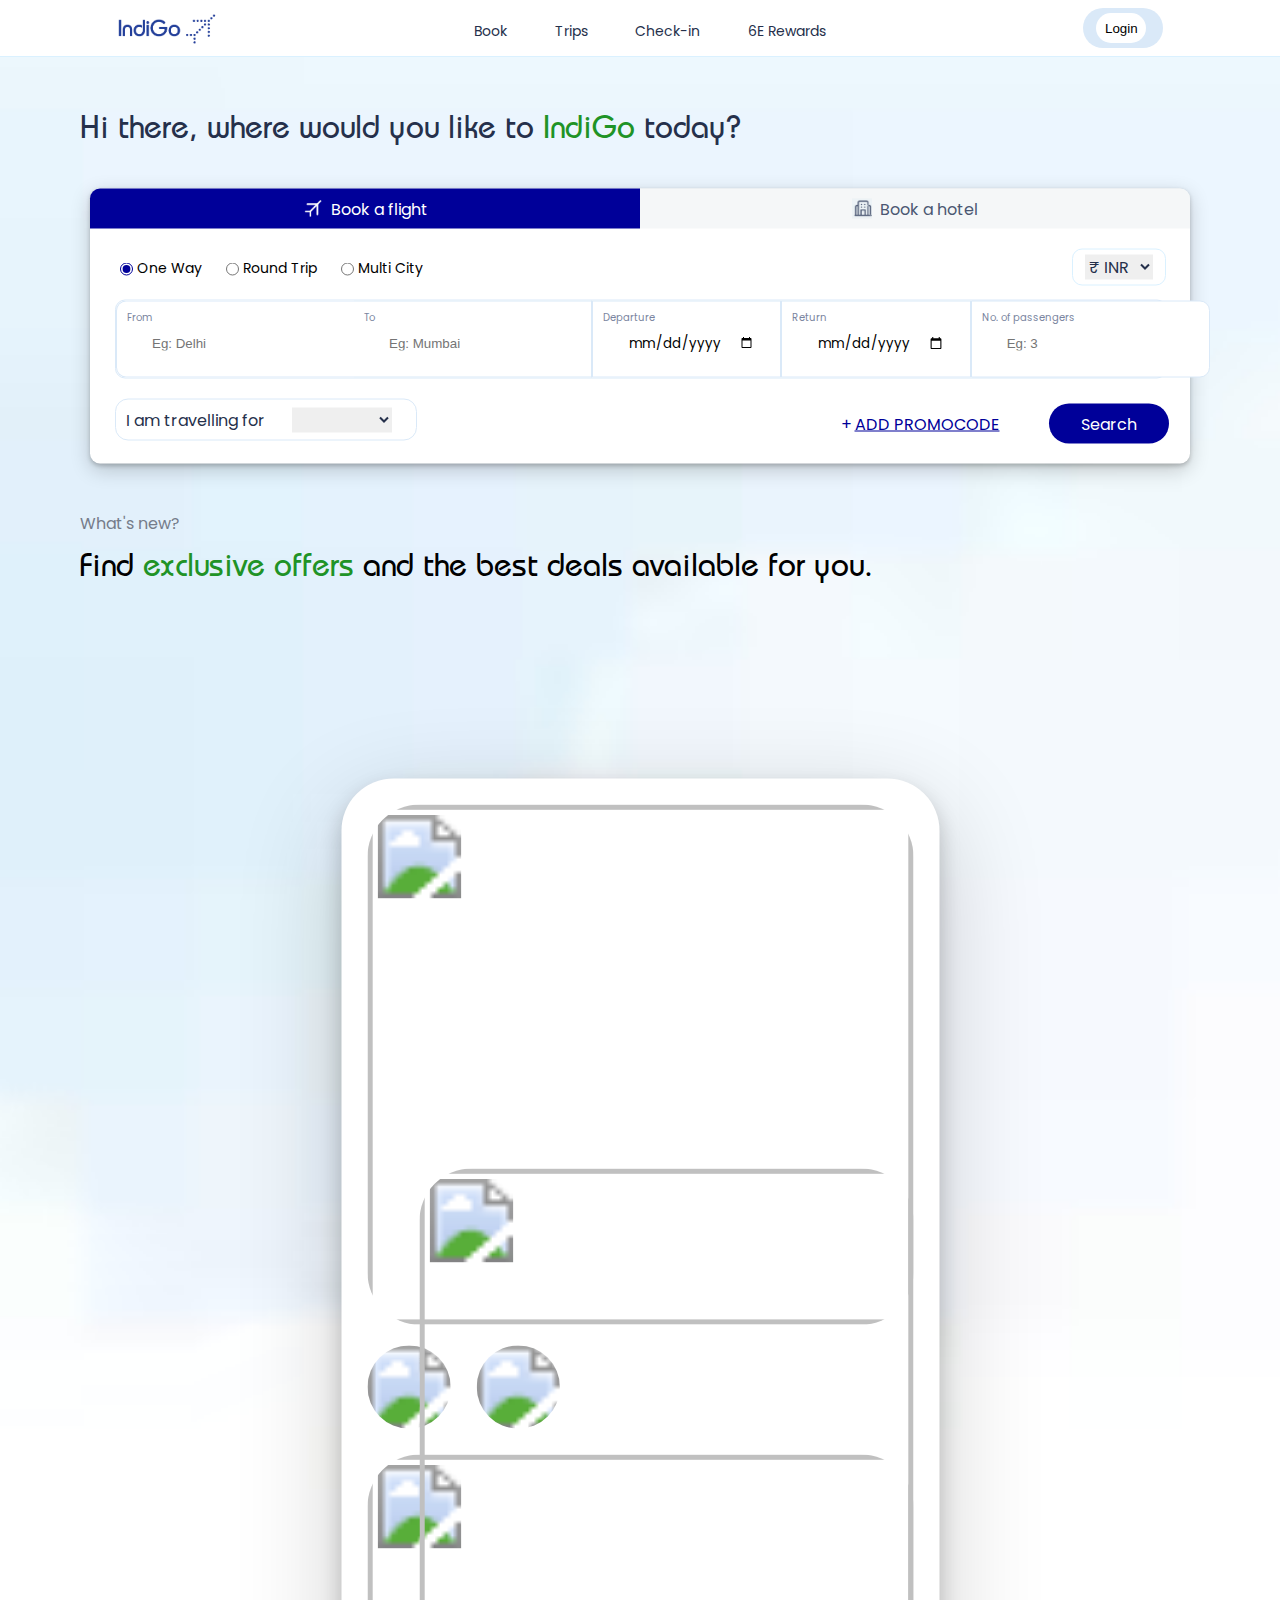
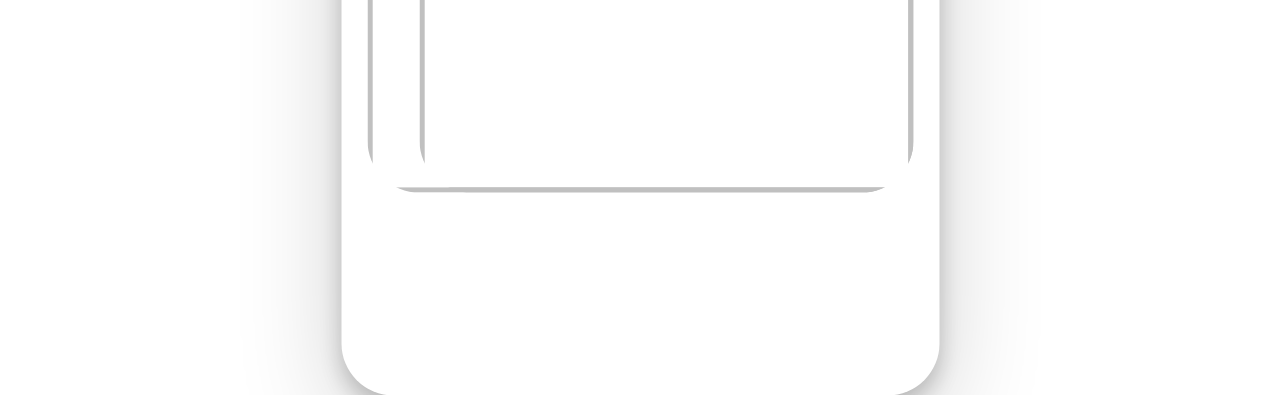
==== IndiGO Clone/index.html @ 6fbad31e "Add files via upload" ====
<!DOCTYPE html>
<html lang="en">

<head>
    <meta charset="UTF-8">
    <meta name="viewport" content="width=device-width, initial-scale=1.0">
    <title>IndiGo</title>
    <link rel="stylesheet" href="style.css">
    <link rel="stylesheet" href="https://cdnjs.cloudflare.com/ajax/libs/font-awesome/6.6.0/css/all.min.css"
        integrity="sha512-Kc323vGBEqzTmouAECnVceyQqyqdsSiqLQISBL29aUW4U/M7pSPA/gEUZQqv1cwx4OnYxTxve5UMg5GT6L4JJg=="
        crossorigin="anonymous" referrerpolicy="no-referrer" />
    <link href='https://fonts.googleapis.com/css?family=Poppins' rel='stylesheet'>
</head>

<body>
    <header>
        <div class="navbar">
            <a href="#" id="logo"><img src="./images/logo.png" alt="Logo" id="compLogo"></a>
            <div class="header-links">
                <a href="">Book <i class="fa-solid fa-angle-down"></i></a>
                <a href="">Trips <i class="fa-solid fa-angle-down"></i></a>
                <a href="">Check-in</a>
                <a href="">6E Rewards</a>
            </div>
            <div class="btn-wrapper">
                <button class="login-button">Login</button>
                <span class="dropdown-icon"><i class="fa-solid fa-angle-down"></i></span>
            </div>
        </div>
    </header>
    <h1 id="tagline">Hi there, where would you like to <span style="color: #209326;">IndiGo</span> today?</h1>
    <section id="travel-form">
        <div class="form-wrapper">
            <div class="flight-hotel-form">
                <div class="book-top-buttons">
                    <button id="bookFlight"><img src="./images/flight.png" alt="flight logo" id="Flight">Book a
                        flight</button>
                    <button id="bookHotel"><img src="./images/hotel.png" alt="hotel logo" id="Hotel">Book a
                        hotel</button>
                </div>
                <form id="bookingForm">
                    <div class="top-form">
                        <span class="trip-radio-grp">
                            <input type="radio" name="Trip" id="oneWay" checked />
                            <label for="Trip">One Way</label>
                            <input type="radio" name="Trip" id="roundTrip" />
                            <label for="Trip">Round Trip</label>
                            <input type="radio" name="Trip" id="multiCity" />
                            <label for="Trip">Multi City</label>
                        </span>
                        <div class="currency-picker">
                            <!--<span class="symbol">₹</span>
                        INR<i class="fa-solid fa-angle-down down-arrow"></i>-->
                            <select name="currencyOptions" id="currencyOpt">
                                <option value="Inr">₹ INR</option>
                                <option value="Usd">$ USD</option>
                                <option value="Euro">€ EUR</option>
                                <option value="Pounds">£ GBP</option>
                                <option value="Yen">¥ YEN</option>
                            </select>
                        </div>
                    </div>
                    <div class="grid-container">
                        <div class="grid-item item1">
                            <span class="label-top">From</span>
                            <input type="text" name="from" placeholder="Eg: Delhi" class="formFields">
                        </div>
                        <div class="grid-item item2">
                            <span class="label-top">To</span>
                            <input type="text" name="to" placeholder="Eg: Mumbai" class="formFields">
                        </div>
                        <div class="grid-item">
                            <span class="label-top">Departure</span>
                            <input type="date" name="deptarture" class="formFields">
                        </div>
                        <div class="grid-item">
                            <span class="label-top">Return</span>
                            <input type="date" name="return" class="formFields">
                        </div>
                        <div class="grid-item item5">
                            <span class="label-top">No. of passengers</span>
                            <!--<i class="fa-solid fa-angle-down dArrow fa-xs"></i>-->
                            <input type="number" name="passengerNo" class="formFields" placeholder="Eg: 3" min="1">
                        </div>
                    </div>
                    <div class="im-travelling-for">
                        I am travelling for
                        <div class="travel-blank-wrapper">
                            <div class="travel-blank">
                                <!--<span class="dotted">................................</span>-->
                                <select name="travelOptions" id="travelOpt">
                                    <option value="" disabled selected></option>
                                    <option value="Leisure">Leisure</option>
                                    <option value="Work">Work</option>
                                    <option value="Medical">Medical</option>
                                </select>
                                <!-- <i class="fa-solid fa-angle-down travelchoose"></i>-->
                            </div>
                        </div>
                    </div>
                    <div class="promoSearch">
                        <div class="promo-search-wrapper">
                            <button id="promoCode">+ <u>ADD PROMOCODE</u></button>
                            <button id="searchFlight" type="submit">Search</button>
                        </div>
                    </div>
                    <div id="errorPopup" class="error-popup">
                        <p id="errorMessage"></p>
                    </div>
                </form>
            </div>
        </div>
    </section>
    <section id="new-offer">
        <h2 id="whatNew">What's new?</h2>
        <p id="offers">Find <span style="color: #209326;">exclusive offers</span> and the best deals available for you.
        </p>
    </section>
    <section id="gallery">
        <div class="imgGallery">
            <div class="top-img">
                <img src="/images/dubai.jpg" id="topImg">
            </div>
            <div class="secondLayer">
                <div class="adRewardImages">
                    <img src="/images/tree1.png" class="adrev" width="105px" height="103px">
                    <img src="/images/mountain.jpg" class="adrev" width="105px" height="103px">
                </div>
                <div class="botomContainer">
                    <img src="/images/people.jpg" class="bottomImg">
                </div>
            </div>
            <div class="sideImg">
                <img src="/images/travel.jpg" id="sideimage">
            </div>
        </div>
    </section>
    <script src="script.js"></script>
</body>

</html>
---- IndiGO Clone/style.css ----
* {
    margin: 0;
    padding: 0;
}

@font-face {
    font-family: ITCBauhaus;
    src: url("./fonts/BauhausStd-Medium.ttf");
}

html {
    overflow-x: hidden;
}

body,html {
    display: flex;
    flex-direction: column;
    background-image: url("./images/bgImg.png");
    background-size: cover;
    background-repeat: no-repeat;
    background-position: center;
}

#compLogo {
    width: 100px;
    height: 30px;
    margin-top: 8px;
}

a {
    text-decoration: none;
    color: #25304b;
}

.navbar {
    display: flex;
    font-size: 14px;
    padding-top: 6px;
    width: 100%;
    height: 50px;
    flex-direction: row;
    justify-content: space-around;
    font-family: 'Poppins';
    background-color: #EBF4FA;
    border-bottom: 1px solid #daf1ff;
}

.navbar:hover {
    background-color: white;
}

.header-links {
    width: 400px;
    height: 50px;
    display: flex;
    justify-content: space-around;
    align-items: center;
}

.header-links:hover {
    cursor: pointer;
}

.login-button {
    width: 50px;
    height: 30px;
    border-radius: 20px;
    background-color: white;
    border: none;
}

.login-button:hover {
    cursor: pointer;
}

.dropdown-icon {
    margin-left: 4px;
}

.btn-wrapper {
    display: flex;
    width: 80px;
    height: 40px;
    border-radius: 20px;
    margin-top: 2px;
    background-color: #dae9f8;
    justify-content: center;
    align-items: center;
}

#tagline {
    font-family: ITCBauhaus;
    font-weight: normal;
    color: #25304b;
    display: block;
    margin-top: 3.5rem;
    margin-left: 2.5em;
}

#travel-form {
    display: flex;
    justify-content: center;
    align-items: center;
}

.form-wrapper {
    position: relative; 
    width: 100%;
    height: 350px; 
  }
  
.flight-hotel-form {
    position: absolute;
    top: 50%;
    left: 50%;
    transform: translate(-50%,-50%); 
    width: 1100px;
    height: 275px;
    border: none;
    border-radius: 10px;
    box-shadow: 0 2px 4px 0 rgba(0, 0, 0, 0.2), 0 6px 20px 0 rgba(0, 0, 0, 0.19);
    background-color: white;
}

.book-top-buttons {
    display: flex;
    height: 50px;
}

#bookFlight {
    width: 50%;
    height: 40px;
    border: none;
    background-color: #000099;
    color: white;
    font-size: 16px;
    font-family: "Poppins";
    border-top-left-radius: 10px;
    display: flex;
    align-items: center;
    justify-content: center;
}

#bookFlight:hover {
    cursor: pointer;
}

#bookHotel {
    width: 50%;
    height: 40px;
    border: none;
    background-color: #eff2f4a3;
    color: #4b5772;
    font-size: 16px;
    font-family: "Poppins";
    border-top-right-radius: 10px;
    display: flex;
    align-items: center;
    justify-content: center;
} 

#bookHotel:hover {
    cursor: pointer;
}

#Flight{
    width: 20px;
    height: 20px;
    margin-right: 8px;
}

#Hotel {
    width: 20px;
    height: 20px;
    margin-right: 8px;
}

.trip-radio-grp {
    position: relative;
    left: 30px;
}

input[type="radio"] {
    accent-color: #009;
    vertical-align: middle;
}

input[type="radio"]:hover {
    cursor: pointer;
}

label[for="Trip"] {
    margin-right: 20px;
    font-family: "Poppins";
    font-size: 14px;
}

#whatNew {
    margin-left: 5em;
    display: block;
    margin-top: 10px;
    font-size: 16px;
    font-family: "Poppins";
    color: #757c8a;
    font-weight: normal;
}

#offers {
    margin-left: 2.5em;
    display: block;
    margin-top: 15px;
    font-size: 32px;
    font-family: ITCBauhaus;
}

.promoSearch {
    justify-content: center;
    align-items: center;
    margin-top: 153px;
    margin-left: 630px;
    position: relative;
    top: -150px;
    left: 115px;
}

#searchFlight {
    width: 120px;
    height: 40px;
    border-radius: 30px;
    border: none;
    background-color: #000099;
    color: white;
    font-family: "Poppins";
    font-size: 16px;
    margin-left: 40px;
}

#searchFlight:hover {
    cursor: pointer;
}
#promoCode {
    width: 170px;
    height: 25px;
    font-size: 16px;
    border: none;
    background-color: white;
    color: #000099;
    font-family: "Poppins";
}

#promoCode:hover {
    cursor: pointer;
}

.currency-picker {
    display: inline;
    padding: 6px 12px 6px 12px;
    color: #000099;
    font-size: 16px;
    font-family: "Poppins";
    border: 1px solid #daf1ff;
    border-radius: 10px;
    position: relative;
    left: 655px;
}

.top-form {
    margin-top: 16px;
}

.currency-picker:hover {
    border: 2px solid #daf1ff;
    cursor: pointer;
}

.symbol {
    margin-right: 2px;
}

.down-arrow {
    margin-left: 2px;
}

.im-travelling-for {
    display: flex;
    align-items: center;
    justify-content: space-between;
    font-family: Poppins;
    font-size: 16px;
    color: #25304b;
    width: 290px;
    height: 40px;
    border: 1px solid #dae9f8;
    border-radius: 13px;
    padding-left: 10px;
    position: relative;
    top: 40px;
    left: 25px;
}

.travel-blank-wrapper {
    display: flex;
    width: 140px;
    height: 40px;
    justify-content: center;
    border: none;
}

.travel-blank {
    display: flex;
    flex-direction: row;
    align-items: center;
    justify-content: center;
    padding-right: 8px;
}

.travel-blank-wrapper:hover {
    border: 2px solid #daf1ff;
    border-radius: 13px;
    cursor: pointer;
}

.travelchoose {
    padding-right: 10px;
}

.dotted {
    position: relative;
    left: 15px;
    padding-top: 10px;
    color: #bcc2cf;
}

.grid-container {
    display: grid;
    grid-template-columns: repeat(5, 1fr);
    max-width: 1050px;
    border: 1px solid #dae9f8;
    border-radius: 10px;
    position: relative;
    left: 25px;
    top: 20px;
}

.grid-item {
    background-color: white;
    padding: 25px;
    transition: transform 0.1s ease, box-shadow 0.1s ease, border-color 0.1s ease;
    border: 1px solid #dae9f8; 
    height: 25px;
}

.grid-item:hover {
    transform: scale(1.1);
    border: 1px solid #daf1ff; 
    border-radius: 10px;
    cursor: pointer;
}

.item1 {
    border-right: none;
    border-top-left-radius: 10px;
    border-bottom-left-radius: 10px;
}

.item2 {
    border-left: none;
}

.item5 {
    border-top-right-radius: 10px;
    border-bottom-right-radius: 10px;
}

.label-top {
    font-size: 10px;
    position: relative;
    top: -20px;
    left: -15px;
    font-family: Poppins;
    color: #7a85a0;
    font-weight: 400;
}

/*.dArrow {
    color: #bcc2cf;
    position: relative;
    bottom: 18px;
    left: 50px;
} */

#new-offer {
    top: 300px;
    right: 20px;
}

.formFields {
    position: relative;
    bottom: 15px;
    border: none;
    height: 25px;
    padding-left: 10px;
}

.formFields:focus {
    outline: none;
    border: none;
}

#travelOpt {
    border: none;
    width: 100px;
    font-size: 16px;
    font-family: Poppins;
    color: #25304b;
}

#travelOpt:hover {
    cursor: pointer;
}

#travelOpt:focus {
    border: none;
    outline: none;
}

input[type="date"] {
    font-family: Poppins;
    font-weight: normal;
}

#currencyOpt {
    border: none;
    font-size: 16px;
    font-family: Poppins;
    color: #25304b;
}

#curencyOpt:hover {
    cursor: pointer;
}

#currencyOpt:focus {
    border: none;
    outline: none;
}

/* Error Popup CSS */
.error-popup {
    display: none;
    position: absolute;
    top: 50%;
    left: 50%;
    transform: translate(-50%, -50%);
    background-color: rgba(255, 0, 0, 0.8);
    color: white;
    padding: 20px;
    border-radius: 10px;
    font-family: Poppins, sans-serif;
    font-size: 16px;
    text-align: center;
    z-index: 1000;
}

.error-popup p {
    margin: 0;
}

#gallery {
    height: 100vh;
    margin: 0;
    display: flex;
    justify-content: center;
    align-items: center;
}

.imgGallery {
    border-radius: 10px;
    box-shadow: 0 2px 4px 0 rgba(0, 0, 0, 0.2), 0 6px 20px 0 rgba(0, 0, 0, 0.19);
    background-color: white;
    padding: 5px;
    height: 14em;
    scale: 5.2;
    margin-top: 43.5rem;
}

.top-img {
    width: 100%;
}

#topImg {
    width: 100%;
    border-radius: 10px;
    height: 100px;
    object-fit: cover;
}

.adRewardImages {
    width: 49%;
    display: flex;
    gap: 5px;
}

.adrev {
    width: auto;
    height: auto;
    max-width: 100%;
    max-height: 100%;
    border-radius: 10px;
    object-fit: cover;
    image-rendering: crisp-edges;
}

.secondLayer {
    width: 50%;
}

.bottomImg {
    margin-top: 0.3rem;
    width: 105px;
    height: 65px;
    border-radius: 10px;
}

.bottomContainer {
    width: 100%;
}

#sideimage {
    float: right;
    border-radius: 10px;
    height: 120px;
    width: 95px;
    position: relative;
    bottom: 124px;
    object-fit: cover;
}
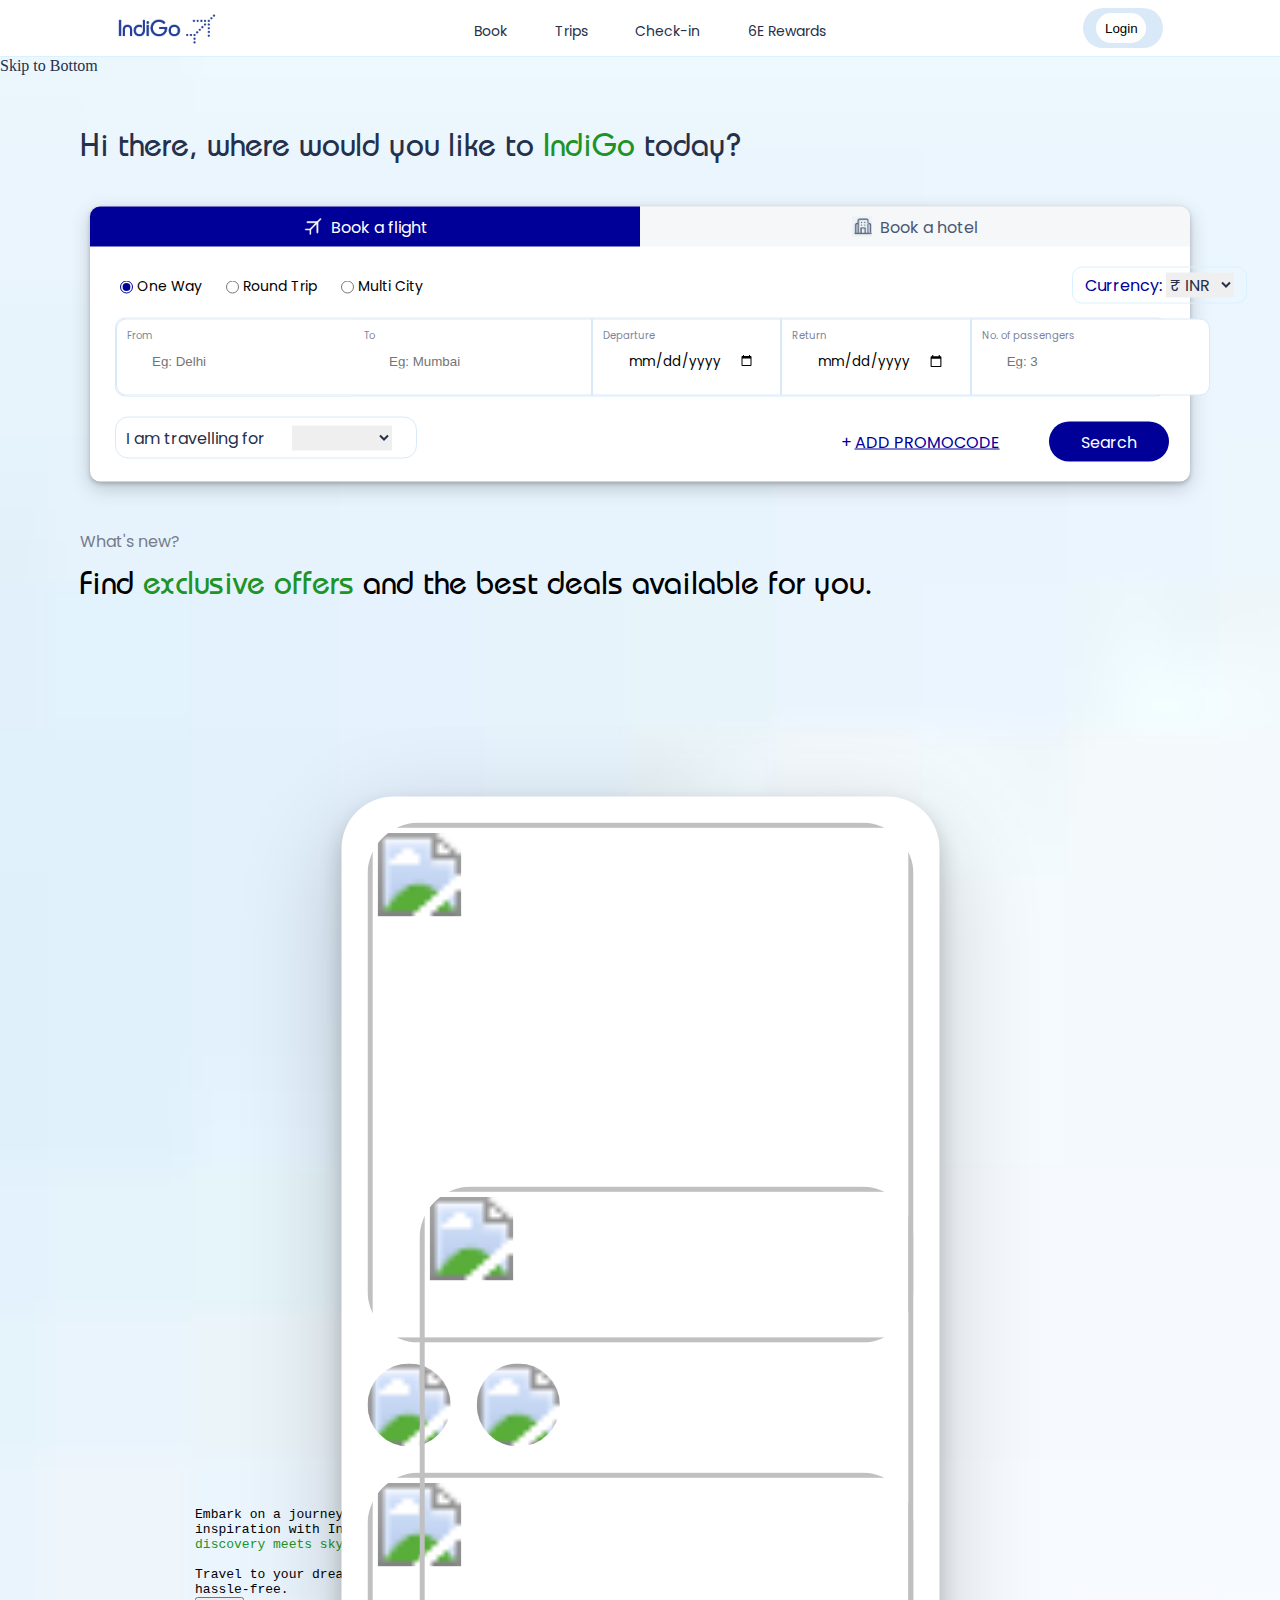
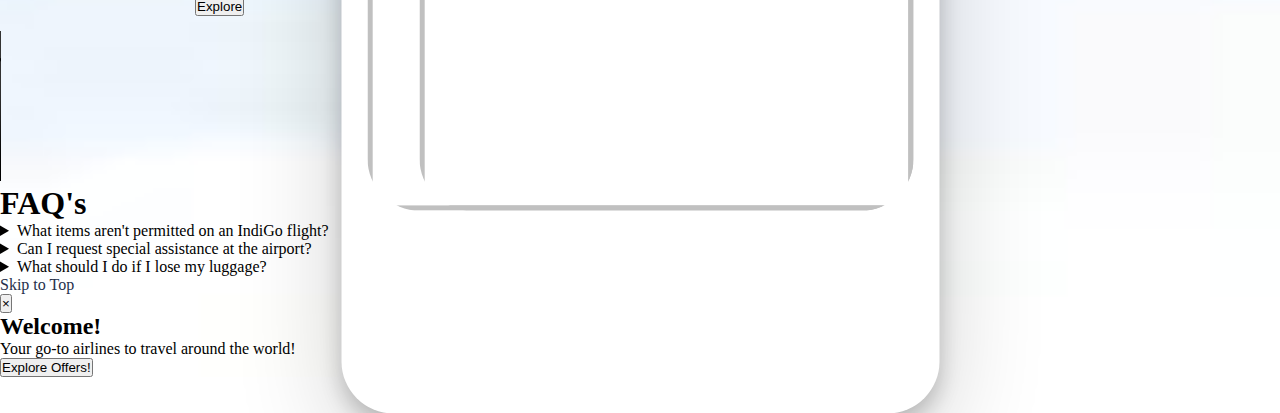
==== commit 00959e76: "Update index.html" ====
--- a/IndiGO Clone/index.html
+++ b/IndiGO Clone/index.html
@@ -13,129 +13,179 @@
 </head>
 
 <body>
-    <header>
-        <div class="navbar">
-            <a href="#" id="logo"><img src="./images/logo.png" alt="Logo" id="compLogo"></a>
-            <div class="header-links">
-                <a href="">Book <i class="fa-solid fa-angle-down"></i></a>
-                <a href="">Trips <i class="fa-solid fa-angle-down"></i></a>
-                <a href="">Check-in</a>
-                <a href="">6E Rewards</a>
+    <div id="mainContent">
+        <header id="myHeader">
+            <div class="navbar">
+                <a href="#" id="logo"><img src="./images/logo.png" alt="IndiGo Airlines Logo" id="compLogo"></a>
+                <div class="header-links">
+                    <a href="">Book <i class="fa-solid fa-angle-down"></i></a>
+                    <a href="">Trips <i class="fa-solid fa-angle-down"></i></a>
+                    <a href="">Check-in</a>
+                    <a href="">6E Rewards</a>
+                </div>
+                <div class="btn-wrapper">
+                    <button class="login-button">Login</button>
+                    <span class="dropdown-icon"><i class="fa-solid fa-angle-down"></i></span>
+                </div>
             </div>
-            <div class="btn-wrapper">
-                <button class="login-button">Login</button>
-                <span class="dropdown-icon"><i class="fa-solid fa-angle-down"></i></span>
-            </div>
+        </header>
+        <div id="NavLink">
+            <a href="#myFooter" id="skipLink">Skip to Bottom <i class="fa-solid fa-angles-down"></i></a>
         </div>
-    </header>
-    <h1 id="tagline">Hi there, where would you like to <span style="color: #209326;">IndiGo</span> today?</h1>
-    <section id="travel-form">
-        <div class="form-wrapper">
-            <div class="flight-hotel-form">
-                <div class="book-top-buttons">
-                    <button id="bookFlight"><img src="./images/flight.png" alt="flight logo" id="Flight">Book a
-                        flight</button>
-                    <button id="bookHotel"><img src="./images/hotel.png" alt="hotel logo" id="Hotel">Book a
-                        hotel</button>
-                </div>
-                <form id="bookingForm">
-                    <div class="top-form">
-                        <span class="trip-radio-grp">
-                            <input type="radio" name="Trip" id="oneWay" checked />
-                            <label for="Trip">One Way</label>
-                            <input type="radio" name="Trip" id="roundTrip" />
-                            <label for="Trip">Round Trip</label>
-                            <input type="radio" name="Trip" id="multiCity" />
-                            <label for="Trip">Multi City</label>
-                        </span>
-                        <div class="currency-picker">
-                            <!--<span class="symbol">₹</span>
+        <h1 id="tagline">Hi there, where would you like to <span style="color: #209326;">IndiGo</span> today?</h1>
+        <div id="errorListContainer" class="error-list-container">
+            <ul id="errorList"></ul>
+        </div>
+        <section id="travel-form">
+            <div class="form-wrapper">
+                <div class="flight-hotel-form">
+                    <div class="book-top-buttons">
+                        <button id="bookFlight"><img src="./images/flight.png" alt="flight logo" id="Flight">Book a
+                            flight</button>
+                        <button id="bookHotel"><img src="./images/hotel.png" alt="hotel logo" id="Hotel">Book a
+                            hotel</button>
+                    </div>
+                    <form id="bookingForm">
+                        <div class="top-form">
+                            <span class="trip-radio-grp">
+                                <input type="radio" name="Trip" id="oneWay" checked />
+                                <label for="Trip">One Way</label>
+                                <input type="radio" name="Trip" id="roundTrip" tabindex="0"/>
+                                <label for="Trip">Round Trip</label>
+                                <input type="radio" name="Trip" id="multiCity" tabindex="0" />
+                                <label for="Trip">Multi City</label>
+                            </span>
+                            <div class="currency-picker">
+                                <!--<span class="symbol">₹</span>
                         INR<i class="fa-solid fa-angle-down down-arrow"></i>-->
-                            <select name="currencyOptions" id="currencyOpt">
-                                <option value="Inr">₹ INR</option>
-                                <option value="Usd">$ USD</option>
-                                <option value="Euro">€ EUR</option>
-                                <option value="Pounds">£ GBP</option>
-                                <option value="Yen">¥ YEN</option>
-                            </select>
-                        </div>
-                    </div>
-                    <div class="grid-container">
-                        <div class="grid-item item1">
-                            <span class="label-top">From</span>
-                            <input type="text" name="from" placeholder="Eg: Delhi" class="formFields">
-                        </div>
-                        <div class="grid-item item2">
-                            <span class="label-top">To</span>
-                            <input type="text" name="to" placeholder="Eg: Mumbai" class="formFields">
-                        </div>
-                        <div class="grid-item">
-                            <span class="label-top">Departure</span>
-                            <input type="date" name="deptarture" class="formFields">
-                        </div>
-                        <div class="grid-item">
-                            <span class="label-top">Return</span>
-                            <input type="date" name="return" class="formFields">
-                        </div>
-                        <div class="grid-item item5">
-                            <span class="label-top">No. of passengers</span>
-                            <!--<i class="fa-solid fa-angle-down dArrow fa-xs"></i>-->
-                            <input type="number" name="passengerNo" class="formFields" placeholder="Eg: 3" min="1">
-                        </div>
-                    </div>
-                    <div class="im-travelling-for">
-                        I am travelling for
-                        <div class="travel-blank-wrapper">
-                            <div class="travel-blank">
-                                <!--<span class="dotted">................................</span>-->
-                                <select name="travelOptions" id="travelOpt">
-                                    <option value="" disabled selected></option>
-                                    <option value="Leisure">Leisure</option>
-                                    <option value="Work">Work</option>
-                                    <option value="Medical">Medical</option>
+                                <label for="currencyOpt">Currency:</label>
+                                <select name="currencyOptions" id="currencyOpt">
+                                    <option value="Inr">₹ INR</option>
+                                    <option value="Usd">$ USD</option>
+                                    <option value="Euro">€ EUR</option>
+                                    <option value="Pounds">£ GBP</option>
+                                    <option value="Yen">¥ YEN</option>
                                 </select>
-                                <!-- <i class="fa-solid fa-angle-down travelchoose"></i>-->
                             </div>
                         </div>
-                    </div>
-                    <div class="promoSearch">
-                        <div class="promo-search-wrapper">
-                            <button id="promoCode">+ <u>ADD PROMOCODE</u></button>
-                            <button id="searchFlight" type="submit">Search</button>
+                        <div class="grid-container">
+                            <div class="grid-item item1">
+                                <span class="label-top">From</span>
+                                <input type="text" name="from" placeholder="Eg: Delhi" class="formFields">
+                            </div>
+                            <div class="grid-item item2">
+                                <span class="label-top">To</span>
+                                <input type="text" name="to" placeholder="Eg: Mumbai" class="formFields">
+                            </div>
+                            <div class="grid-item">
+                                <span class="label-top">Departure</span>
+                                <input type="date" name="deptarture" class="formFields">
+                            </div>
+                            <div class="grid-item">
+                                <span class="label-top">Return</span>
+                                <input type="date" name="return" class="formFields">
+                            </div>
+                            <div class="grid-item item5">
+                                <span class="label-top">No. of passengers</span>
+                                <!--<i class="fa-solid fa-angle-down dArrow fa-xs"></i>-->
+                                <input type="number" name="passengerNo" class="formFields" placeholder="Eg: 3" min="1">
+                            </div>
                         </div>
-                    </div>
-                    <div id="errorPopup" class="error-popup">
-                        <p id="errorMessage"></p>
-                    </div>
-                </form>
-            </div>
-        </div>
-    </section>
-    <section id="new-offer">
-        <h2 id="whatNew">What's new?</h2>
-        <p id="offers">Find <span style="color: #209326;">exclusive offers</span> and the best deals available for you.
-        </p>
-    </section>
-    <section id="gallery">
-        <div class="imgGallery">
-            <div class="top-img">
-                <img src="/images/dubai.jpg" id="topImg">
-            </div>
-            <div class="secondLayer">
-                <div class="adRewardImages">
-                    <img src="/images/tree1.png" class="adrev" width="105px" height="103px">
-                    <img src="/images/mountain.jpg" class="adrev" width="105px" height="103px">
-                </div>
-                <div class="botomContainer">
-                    <img src="/images/people.jpg" class="bottomImg">
+                        <div class="im-travelling-for">
+                            I am travelling for
+                            <div class="travel-blank-wrapper">
+                                <div class="travel-blank">
+                                    <!--<span class="dotted">................................</span>-->
+                                    <select name="travelOptions" id="travelOpt">
+                                        <option value="" disabled selected></option>
+                                        <option value="Leisure">Leisure</option>
+                                        <option value="Work">Work</option>
+                                        <option value="Medical">Medical</option>
+                                    </select>
+                                    <!-- <i class="fa-solid fa-angle-down travelchoose"></i>-->
+                                </div>
+                            </div>
+                        </div>
+                        <div class="promoSearch">
+                            <div class="promo-search-wrapper">
+                                <button id="promoCode">+ <u>ADD PROMOCODE</u></button>
+                                <button id="searchFlight" type="submit">Search</button>
+                            </div>
+                        </div>
+                    </form>
                 </div>
             </div>
-            <div class="sideImg">
-                <img src="/images/travel.jpg" id="sideimage">
+        </section>
+        <section id="new-offer">
+            <h2 id="whatNew">What's new?</h2>
+            <p id="offers">Find <span style="color: #209326;">exclusive offers</span> and the best deals available for
+                you.
+            </p>
+        </section>
+        <section id="gallery">
+            <div class="imgGallery">
+                <div class="top-img">
+                    <img src="/images/dubai.jpg" id="topImg">
+                </div>
+                <div class="secondLayer">
+                    <div class="adRewardImages">
+                        <img src="/images/tree1.png" class="adrev" width="105px" height="103px">
+                        <img src="/images/mountain.jpg" class="adrev" width="105px" height="103px">
+                    </div>
+                    <div class="botomContainer">
+                        <img src="/images/people.jpg" class="bottomImg">
+                    </div>
+                </div>
+                <div class="sideImg">
+                    <img src="/images/travel.jpg" id="sideimage">
+                </div>
             </div>
+        </section>
+        <section id="belowSection">
+            <pre id="embark">
+                         Embark on a journey of
+                         inspiration with IndiGo, where
+                         <span style="color: #209326;">discovery meets sky.</span>
+
+                         Travel to your dream destination 
+                         hassle-free.
+                         <input type="button" value="Explore" id="exploreBtn" onclick="window.open('index2.html', '_blank')">
+        </pre>
+        </section>
+        <video src="/videos/plane.mp4" controls loop autoplay id="planeVideo"></video>
+    </div>
+    <!--accordion-->
+    <div class="accordion" role="region" aria-labelledby="faqSec">
+        <h1 id="faqSec">FAQ's</h1>
+        <details aria-expanded="false">
+            <summary tabindex="0">What items aren't permitted on an IndiGo flight?</summary>
+            <p>Items such as: flammable substances, liquids, alcohol, weapons/sharp objects, food aren't allowed on flight.</p>
+        </details>
+        <details aria-expanded="false">
+            <summary tabindex="0">Can I request special assistance at the airport?</summary>
+            <p>Yes, special assistance can be requested at the time of booking or by contacting our customer service. We provide support for passengers with reduced mobility, special needs, and other requirements.</p>
+        </details>
+        <details aria-expanded="false">
+            <summary tabindex="0">What should I do if I lose my luggage?</summary>
+            <p>If you lose your luggage, please report it to our baggage services desk at the airport. You can also file a claim through our website or contact our customer service for assistance.</p>
+        </details>
+    </div>
+    <div id="NavLink">
+        <a href="#myHeader" id="skipLink">Skip to Top <i class="fa-solid fa-angles-up"></i></a>
+    </div>
+    <footer id="myFooter">
+
+    </footer>     
+    <!--modal-->
+    <div id="welcomeModal" class="modal" role="dialog" aria-labelledby="modalTitle" aria-hidden="true">
+        <div class="modal-content">
+            <button id="closeModal" class="close-btn" aria-label="Close modal">&times;</button>
+            <h2 id="modalTitle">Welcome!</h2>
+            <p id="modalText">Your go-to airlines to travel around the world!</p>
+            <button id="modalBtn">Explore Offers!</button>
         </div>
-    </section>
+    </div>
     <script src="script.js"></script>
 </body>
 
-</html>+</html>
--- a/IndiGO Clone/style.css
+++ b/IndiGO Clone/style.css
@@ -445,26 +445,31 @@
     outline: none;
 }
 
-/* Error Popup CSS */
-.error-popup {
-    display: none;
-    position: absolute;
-    top: 50%;
-    left: 50%;
-    transform: translate(-50%, -50%);
+/* error pop-up */
+.error-list-container {
+    display: none; 
+    position: relative;
+    margin: auto;
     background-color: rgba(255, 0, 0, 0.8);
     color: white;
     padding: 20px;
     border-radius: 10px;
-    font-family: Poppins, sans-serif;
+    font-family: 'Poppins', sans-serif;
     font-size: 16px;
     text-align: center;
-    z-index: 1000;
-}
-
-.error-popup p {
-    margin: 0;
-}
+    width: 50%;
+    margin-top: 20px;
+}
+
+.error-list-container ul {
+    list-style-type: none;
+    padding: 0;
+}
+
+.error-list-container ul li {
+    margin: 10px 0;
+}
+
 
 #gallery {
     height: 100vh;
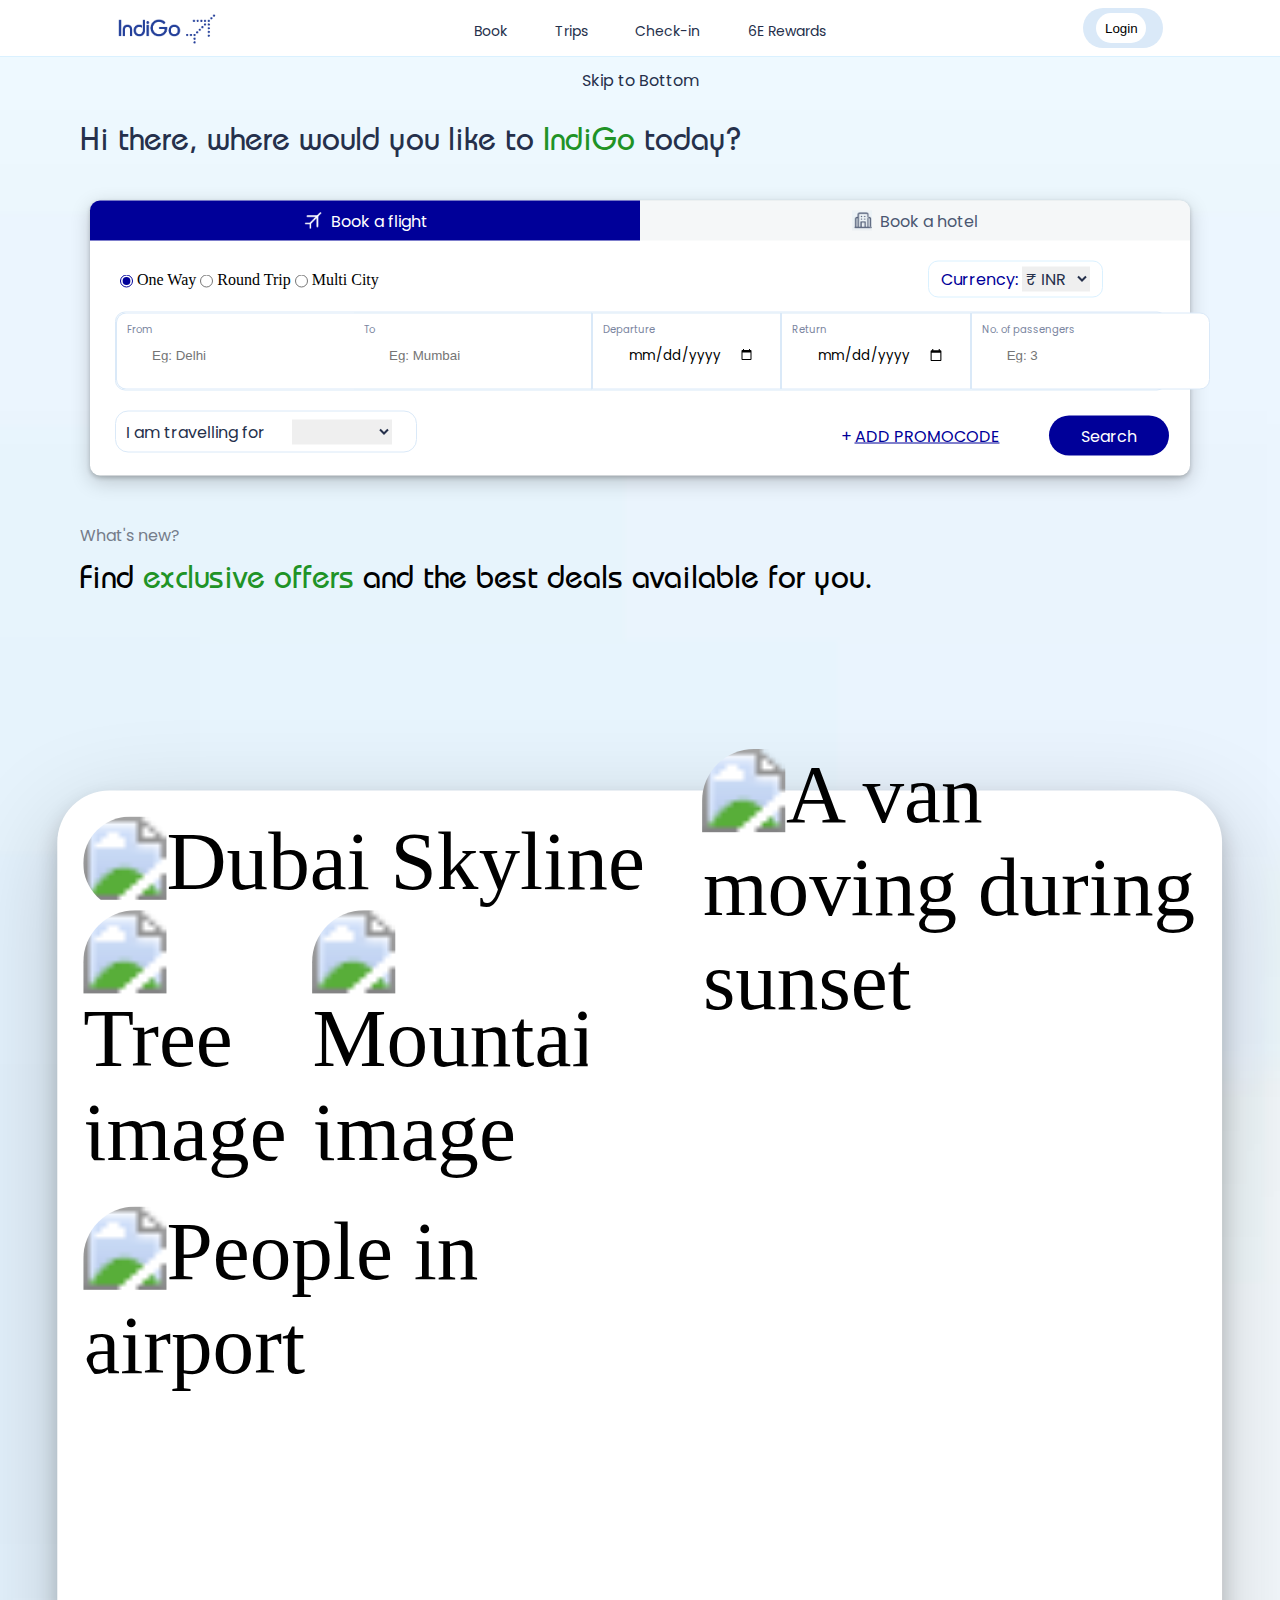
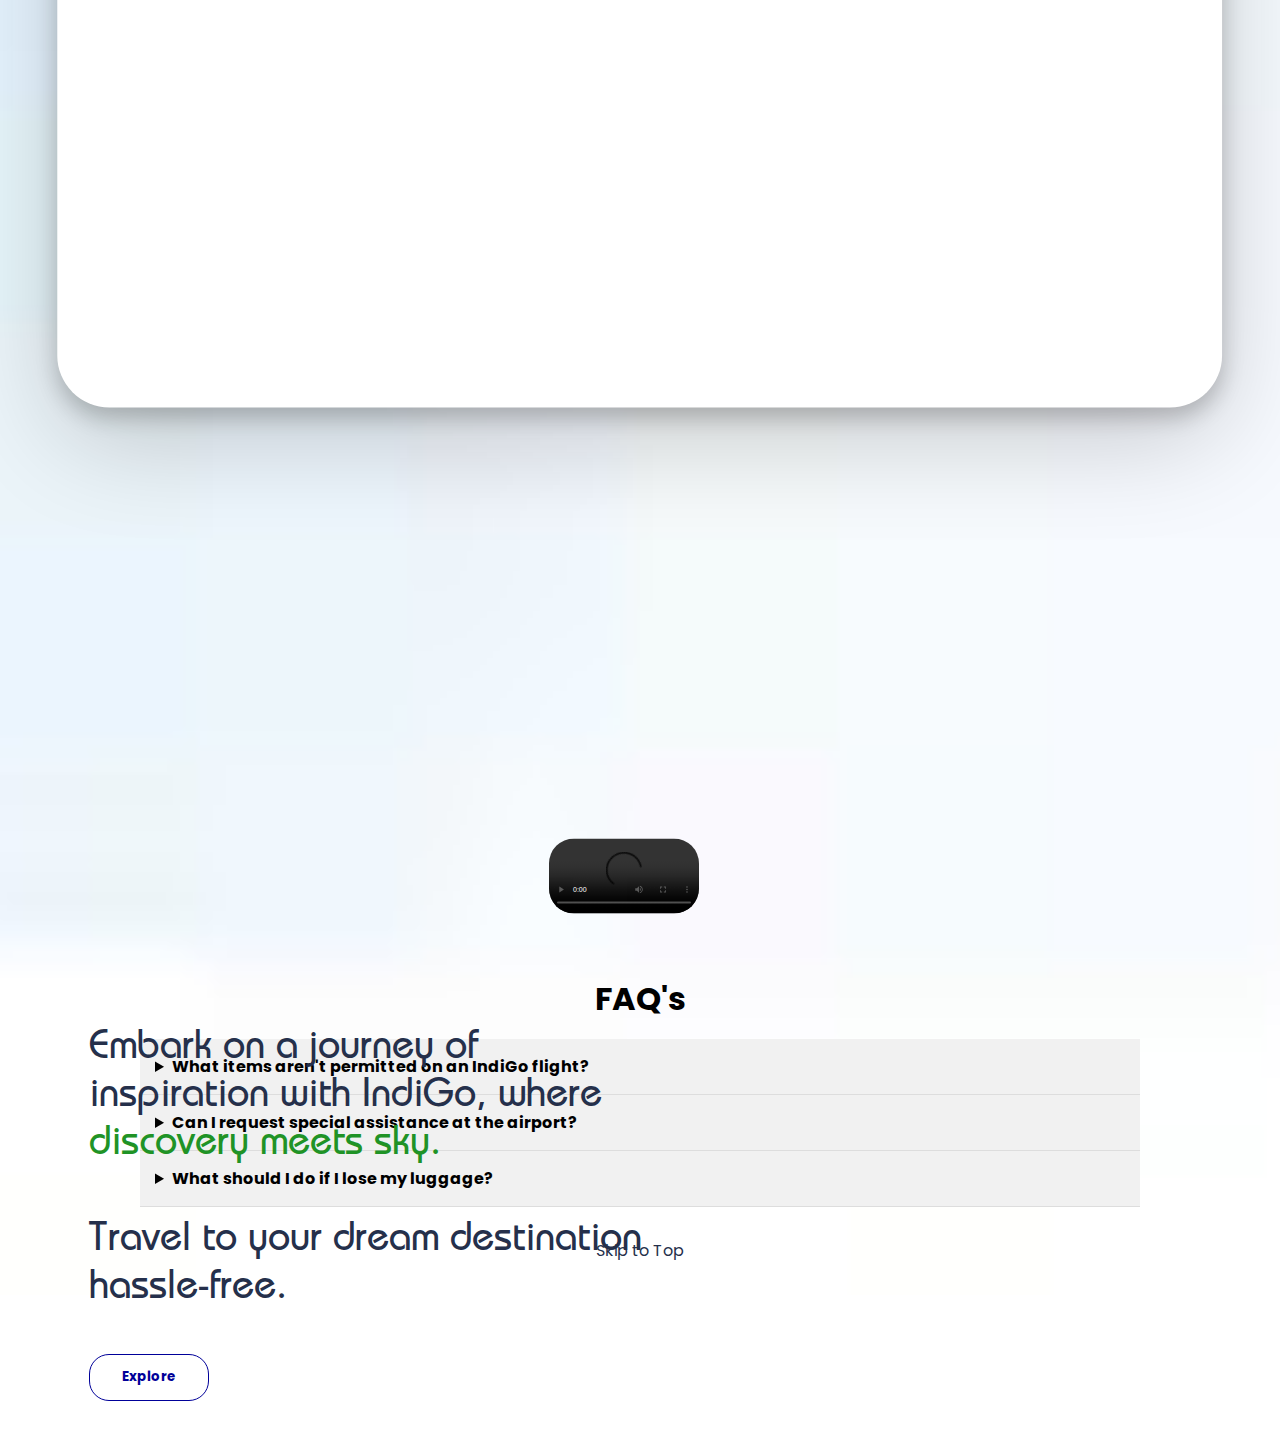
==== commit 6b543881: "Update index.html" ====
--- a/IndiGO Clone/index.html
+++ b/IndiGO Clone/index.html
@@ -29,120 +29,126 @@
                 </div>
             </div>
         </header>
-        <div id="NavLink">
-            <a href="#myFooter" id="skipLink">Skip to Bottom <i class="fa-solid fa-angles-down"></i></a>
-        </div>
-        <h1 id="tagline">Hi there, where would you like to <span style="color: #209326;">IndiGo</span> today?</h1>
-        <div id="errorListContainer" class="error-list-container">
-            <ul id="errorList"></ul>
-        </div>
-        <section id="travel-form">
-            <div class="form-wrapper">
-                <div class="flight-hotel-form">
-                    <div class="book-top-buttons">
-                        <button id="bookFlight"><img src="./images/flight.png" alt="flight logo" id="Flight">Book a
-                            flight</button>
-                        <button id="bookHotel"><img src="./images/hotel.png" alt="hotel logo" id="Hotel">Book a
-                            hotel</button>
-                    </div>
-                    <form id="bookingForm">
-                        <div class="top-form">
-                            <span class="trip-radio-grp">
-                                <input type="radio" name="Trip" id="oneWay" checked />
-                                <label for="Trip">One Way</label>
-                                <input type="radio" name="Trip" id="roundTrip" tabindex="0"/>
-                                <label for="Trip">Round Trip</label>
-                                <input type="radio" name="Trip" id="multiCity" tabindex="0" />
-                                <label for="Trip">Multi City</label>
-                            </span>
-                            <div class="currency-picker">
-                                <!--<span class="symbol">₹</span>
+        <main id="mainSection">
+            <div id="NavLink">
+                <a href="#myFooter" id="skipLink">Skip to Bottom <i class="fa-solid fa-angles-down"></i></a>
+            </div>
+            <h1 id="tagline">Hi there, where would you like to <span style="color: #209326;">IndiGo</span> today?</h1>
+            <div id="errorListContainer" class="error-list-container" aria-live="assertive" aria-atomic="true">
+                <ul id="errorList"></ul>
+            </div>
+            <section id="travel-form">
+                <div class="form-wrapper">
+                    <div class="flight-hotel-form">
+                        <div class="book-top-buttons">
+                            <button id="bookFlight"><img src="./images/flight.png" alt="flight logo" id="Flight">Book a
+                                flight</button>
+                            <button id="bookHotel"><img src="./images/hotel.png" alt="hotel logo" id="Hotel">Book a
+                                hotel</button>
+                        </div>
+                        <form id="bookingForm">
+                            <div class="top-form">
+                                <span class="trip-radio-grp">
+                                    <input type="radio" name="Trip" id="oneWay" checked />
+                                    <label for="oneWay" class="radio-label">One Way</label>
+                                    <input type="radio" name="Trip" id="roundTrip" tabindex="0" />
+                                    <label for="roundTrip" class="radio-label">Round Trip</label>
+                                    <input type="radio" name="Trip" id="multiCity" tabindex="0" />
+                                    <label for="multiCity" class="radio-label">Multi City</label>
+                                </span>
+                                <div class="currency-picker">
+                                    <!--<span class="symbol">₹</span>
                         INR<i class="fa-solid fa-angle-down down-arrow"></i>-->
-                                <label for="currencyOpt">Currency:</label>
-                                <select name="currencyOptions" id="currencyOpt">
-                                    <option value="Inr">₹ INR</option>
-                                    <option value="Usd">$ USD</option>
-                                    <option value="Euro">€ EUR</option>
-                                    <option value="Pounds">£ GBP</option>
-                                    <option value="Yen">¥ YEN</option>
-                                </select>
-                            </div>
+                                    <label for="currencyOpt">Currency:</label>
+                                    <select name="currencyOptions" id="currencyOpt">
+                                        <option value="Inr">₹ INR</option>
+                                        <option value="Usd">$ USD</option>
+                                        <option value="Euro">€ EUR</option>
+                                        <option value="Pounds">£ GBP</option>
+                                        <option value="Yen">¥ YEN</option>
+                                    </select>
+                                </div>
+                            </div>
+                            <div class="grid-container">
+                                <div class="grid-item item1">
+                                    <span class="label-top" id="from">From</span>
+                                    <input type="text" name="from" placeholder="Eg: Delhi" class="formFields"
+                                        aria-labelledby="from">
+                                </div>
+                                <div class="grid-item item2">
+                                    <span class="label-top" id="to">To</span>
+                                    <input type="text" name="to" placeholder="Eg: Mumbai" class="formFields"
+                                        aria-labelledby="to">
+                                </div>
+                                <div class="grid-item">
+                                    <span class="label-top" id="departure">Departure</span>
+                                    <input type="date" name="deptarture" class="formFields" aria-labelledby="departure">
+                                </div>
+                                <div class="grid-item">
+                                    <span class="label-top" id="return">Return</span>
+                                    <input type="date" name="return" class="formFields" aria-labelledby="return">
+                                </div>
+                                <div class="grid-item item5">
+                                    <span class="label-top" id="passengerNo">No. of passengers</span>
+                                    <!--<i class="fa-solid fa-angle-down dArrow fa-xs"></i>-->
+                                    <input type="number" name="passengerNo" class="formFields" placeholder="Eg: 3"
+                                        min="1" aria-labelledby="passengerNo">
+                                </div>
+                            </div>
+                            <div class="im-travelling-for">
+                                <span id="travelPurpose">I am travelling for</span>
+                                <div class="travel-blank-wrapper">
+                                    <div class="travel-blank">
+                                        <!--<span class="dotted">................................</span>-->
+                                        <select name="travelOptions" id="travelOpt" aria-labelledby="travelPurpose">
+                                            <option value="" disabled selected></option>
+                                            <option value="Leisure">Leisure</option>
+                                            <option value="Work">Work</option>
+                                            <option value="Medical">Medical</option>
+                                        </select>
+                                        <!-- <i class="fa-solid fa-angle-down travelchoose"></i>-->
+                                    </div>
+                                </div>
+                            </div>
+                            <div class="promoSearch">
+                                <div class="promo-search-wrapper">
+                                    <button id="promoCode">+ <u>ADD PROMOCODE</u></button>
+                                    <button id="searchFlight" type="submit">Search</button>
+                                </div>
+                            </div>
+                        </form>
+                    </div>
+                </div>
+            </section>
+            <section id="new-offer">
+                <h2 id="whatNew">What's new?</h2>
+                <p id="offers">Find <span style="color: #209326;">exclusive offers</span> and the best deals available
+                    for
+                    you.
+                </p>
+            </section>
+            <section id="gallery">
+                <div class="imgGallery">
+                    <div class="top-img">
+                        <img src="/images/dubai.jpg" id="topImg" alt="Dubai Skyline">
+                    </div>
+                    <div class="secondLayer">
+                        <div class="adRewardImages">
+                            <img src="/images/tree1.png" class="adrev" width="105px" height="103px" alt="Tree image">
+                            <img src="/images/mountain.jpg" class="adrev" width="105px" height="103px"
+                                alt="Mountain image">
                         </div>
-                        <div class="grid-container">
-                            <div class="grid-item item1">
-                                <span class="label-top">From</span>
-                                <input type="text" name="from" placeholder="Eg: Delhi" class="formFields">
-                            </div>
-                            <div class="grid-item item2">
-                                <span class="label-top">To</span>
-                                <input type="text" name="to" placeholder="Eg: Mumbai" class="formFields">
-                            </div>
-                            <div class="grid-item">
-                                <span class="label-top">Departure</span>
-                                <input type="date" name="deptarture" class="formFields">
-                            </div>
-                            <div class="grid-item">
-                                <span class="label-top">Return</span>
-                                <input type="date" name="return" class="formFields">
-                            </div>
-                            <div class="grid-item item5">
-                                <span class="label-top">No. of passengers</span>
-                                <!--<i class="fa-solid fa-angle-down dArrow fa-xs"></i>-->
-                                <input type="number" name="passengerNo" class="formFields" placeholder="Eg: 3" min="1">
-                            </div>
+                        <div class="botomContainer">
+                            <img src="/images/people.jpg" class="bottomImg" alt="People in airport">
                         </div>
-                        <div class="im-travelling-for">
-                            I am travelling for
-                            <div class="travel-blank-wrapper">
-                                <div class="travel-blank">
-                                    <!--<span class="dotted">................................</span>-->
-                                    <select name="travelOptions" id="travelOpt">
-                                        <option value="" disabled selected></option>
-                                        <option value="Leisure">Leisure</option>
-                                        <option value="Work">Work</option>
-                                        <option value="Medical">Medical</option>
-                                    </select>
-                                    <!-- <i class="fa-solid fa-angle-down travelchoose"></i>-->
-                                </div>
-                            </div>
-                        </div>
-                        <div class="promoSearch">
-                            <div class="promo-search-wrapper">
-                                <button id="promoCode">+ <u>ADD PROMOCODE</u></button>
-                                <button id="searchFlight" type="submit">Search</button>
-                            </div>
-                        </div>
-                    </form>
-                </div>
-            </div>
-        </section>
-        <section id="new-offer">
-            <h2 id="whatNew">What's new?</h2>
-            <p id="offers">Find <span style="color: #209326;">exclusive offers</span> and the best deals available for
-                you.
-            </p>
-        </section>
-        <section id="gallery">
-            <div class="imgGallery">
-                <div class="top-img">
-                    <img src="/images/dubai.jpg" id="topImg">
-                </div>
-                <div class="secondLayer">
-                    <div class="adRewardImages">
-                        <img src="/images/tree1.png" class="adrev" width="105px" height="103px">
-                        <img src="/images/mountain.jpg" class="adrev" width="105px" height="103px">
-                    </div>
-                    <div class="botomContainer">
-                        <img src="/images/people.jpg" class="bottomImg">
-                    </div>
-                </div>
-                <div class="sideImg">
-                    <img src="/images/travel.jpg" id="sideimage">
-                </div>
-            </div>
-        </section>
-        <section id="belowSection">
-            <pre id="embark">
+                    </div>
+                    <div class="sideImg">
+                        <img src="/images/travel.jpg" id="sideimage" alt="A van moving during sunset">
+                    </div>
+                </div>
+            </section>
+            <section id="belowSection">
+                <pre id="embark">
                          Embark on a journey of
                          inspiration with IndiGo, where
                          <span style="color: #209326;">discovery meets sky.</span>
@@ -151,31 +157,36 @@
                          hassle-free.
                          <input type="button" value="Explore" id="exploreBtn" onclick="window.open('index2.html', '_blank')">
         </pre>
-        </section>
-        <video src="/videos/plane.mp4" controls loop autoplay id="planeVideo"></video>
+            </section>
+            <video src="/videos/plane.mp4" controls loop autoplay id="planeVideo"
+                aria-label="Video of a plane flying across the sky"></video>
     </div>
+    </main>
     <!--accordion-->
     <div class="accordion" role="region" aria-labelledby="faqSec">
         <h1 id="faqSec">FAQ's</h1>
         <details aria-expanded="false">
             <summary tabindex="0">What items aren't permitted on an IndiGo flight?</summary>
-            <p>Items such as: flammable substances, liquids, alcohol, weapons/sharp objects, food aren't allowed on flight.</p>
+            <p>Items such as: flammable substances, liquids, alcohol, weapons/sharp objects, food aren't allowed on
+                flight.</p>
         </details>
         <details aria-expanded="false">
             <summary tabindex="0">Can I request special assistance at the airport?</summary>
-            <p>Yes, special assistance can be requested at the time of booking or by contacting our customer service. We provide support for passengers with reduced mobility, special needs, and other requirements.</p>
+            <p>Yes, special assistance can be requested at the time of booking or by contacting our customer service. We
+                provide support for passengers with reduced mobility, special needs, and other requirements.</p>
         </details>
         <details aria-expanded="false">
             <summary tabindex="0">What should I do if I lose my luggage?</summary>
-            <p>If you lose your luggage, please report it to our baggage services desk at the airport. You can also file a claim through our website or contact our customer service for assistance.</p>
+            <p>If you lose your luggage, please report it to our baggage services desk at the airport. You can also file
+                a claim through our website or contact our customer service for assistance.</p>
         </details>
     </div>
-    <div id="NavLink">
-        <a href="#myHeader" id="skipLink">Skip to Top <i class="fa-solid fa-angles-up"></i></a>
-    </div>
+    
     <footer id="myFooter">
-
-    </footer>     
+        <div id="NavLink">
+            <a href="#myHeader" id="skipLink">Skip to Top <i class="fa-solid fa-angles-up"></i></a>
+        </div>
+    </footer>
     <!--modal-->
     <div id="welcomeModal" class="modal" role="dialog" aria-labelledby="modalTitle" aria-hidden="true">
         <div class="modal-content">
--- a/IndiGO Clone/style.css
+++ b/IndiGO Clone/style.css
@@ -88,12 +88,24 @@
     align-items: center;
 }
 
+#NavLink {
+    display: flex;
+    width: 100%;
+    justify-content: center;
+    margin-bottom: 20px;
+}
+
+#skipLink {
+    font-family: Poppins;
+    line-height: 3;
+    text-align: center;
+}
+
 #tagline {
     font-family: ITCBauhaus;
     font-weight: normal;
     color: #25304b;
     display: block;
-    margin-top: 3.5rem;
     margin-left: 2.5em;
 }
 
@@ -261,7 +273,7 @@
     border: 1px solid #daf1ff;
     border-radius: 10px;
     position: relative;
-    left: 655px;
+    left: 575px;
 }
 
 .top-form {
@@ -402,11 +414,6 @@
     padding-left: 10px;
 }
 
-.formFields:focus {
-    outline: none;
-    border: none;
-}
-
 #travelOpt {
     border: none;
     width: 100px;
@@ -419,11 +426,6 @@
     cursor: pointer;
 }
 
-#travelOpt:focus {
-    border: none;
-    outline: none;
-}
-
 input[type="date"] {
     font-family: Poppins;
     font-weight: normal;
@@ -438,11 +440,6 @@
 
 #curencyOpt:hover {
     cursor: pointer;
-}
-
-#currencyOpt:focus {
-    border: none;
-    outline: none;
 }
 
 /* error pop-up */
@@ -541,3 +538,140 @@
     object-fit: cover;
 }
 
+#belowSection {
+    display: flex;
+    flex-direction: row;
+    position: relative;
+    height: 100vh;
+}
+
+#embark {
+    position: absolute;
+    top: 125%;
+    right: 49%;
+    font-family: ITCBauhaus;
+    font-weight: normal;
+    font-size: 2.5rem;
+    color: #25304b;
+}
+
+#planeVideo {
+    scale: 0.5;
+    position: relative;
+    left: 37%;
+    border-radius: 50px;
+    border: none;
+}
+
+#exploreBtn {
+    width: 9em;
+    height: 3.5em;
+    font-family: Poppins;
+    border-radius: 20px;
+    border: 1px solid #009;
+    color: #009;
+    font-weight: bold;
+    margin-top: 2.5rem;
+    background-color: transparent;
+}
+
+#exploreBtn:hover {
+    cursor: pointer;
+}
+
+/* modal styles */
+.modal {
+    display: none; 
+    position: fixed;
+    top: 0;
+    left: 0;
+    width: 100%;
+    height: 100%;
+    background-color: rgba(0, 0, 0, 0.5); 
+    justify-content: center;
+    align-items: center;
+    z-index: 1000;
+    font-family: Poppins;
+}
+
+.modal-content {
+    background-color: white;
+    padding: 20px;
+    border-radius: 8px;
+    width: 400px;
+    max-width: 90%;
+    text-align: center;
+    position: relative;
+    z-index: 1001;
+}
+
+.close-btn {
+    position: absolute;
+    top: 10px;
+    right: 15px;
+    font-size: 24px;
+    background: none;
+    border: none;
+    cursor: pointer;
+}
+
+.close-btn:focus {
+    outline: 2px solid black; 
+}
+
+.blur {
+    filter: blur(5px); 
+}
+
+#modalBtn {
+    height: 35px;
+    width: 150px;
+    margin-top: 1em;
+    border-radius: 20px;
+    color: white;
+    background-color: #009;
+    font-size: medium;
+    border: none;
+}
+
+#modalBtn:hover {
+    cursor: pointer;
+}
+
+#modalText {
+    margin-top: 1em;
+}
+
+#faqSec {
+    text-align: center;
+    font-family: Poppins;
+    margin-bottom: 0.5em;
+}
+
+/*accordion styles */
+.accordion {
+    width: 1000px;
+    margin: 20px auto;
+    font-family: Poppins;
+}
+
+.accordion details {
+    border-bottom: 1px solid #ddd;
+}
+
+.accordion summary {
+    font-weight: bold;
+    cursor: pointer;
+    padding: 15px;
+    background-color: #f1f1f1;
+}
+
+.accordion summary:hover {
+    background-color: #e2e2e2;
+}
+
+.accordion p {
+    padding: 15px;
+    margin: 0;
+    background-color: #f9f9f9;
+}
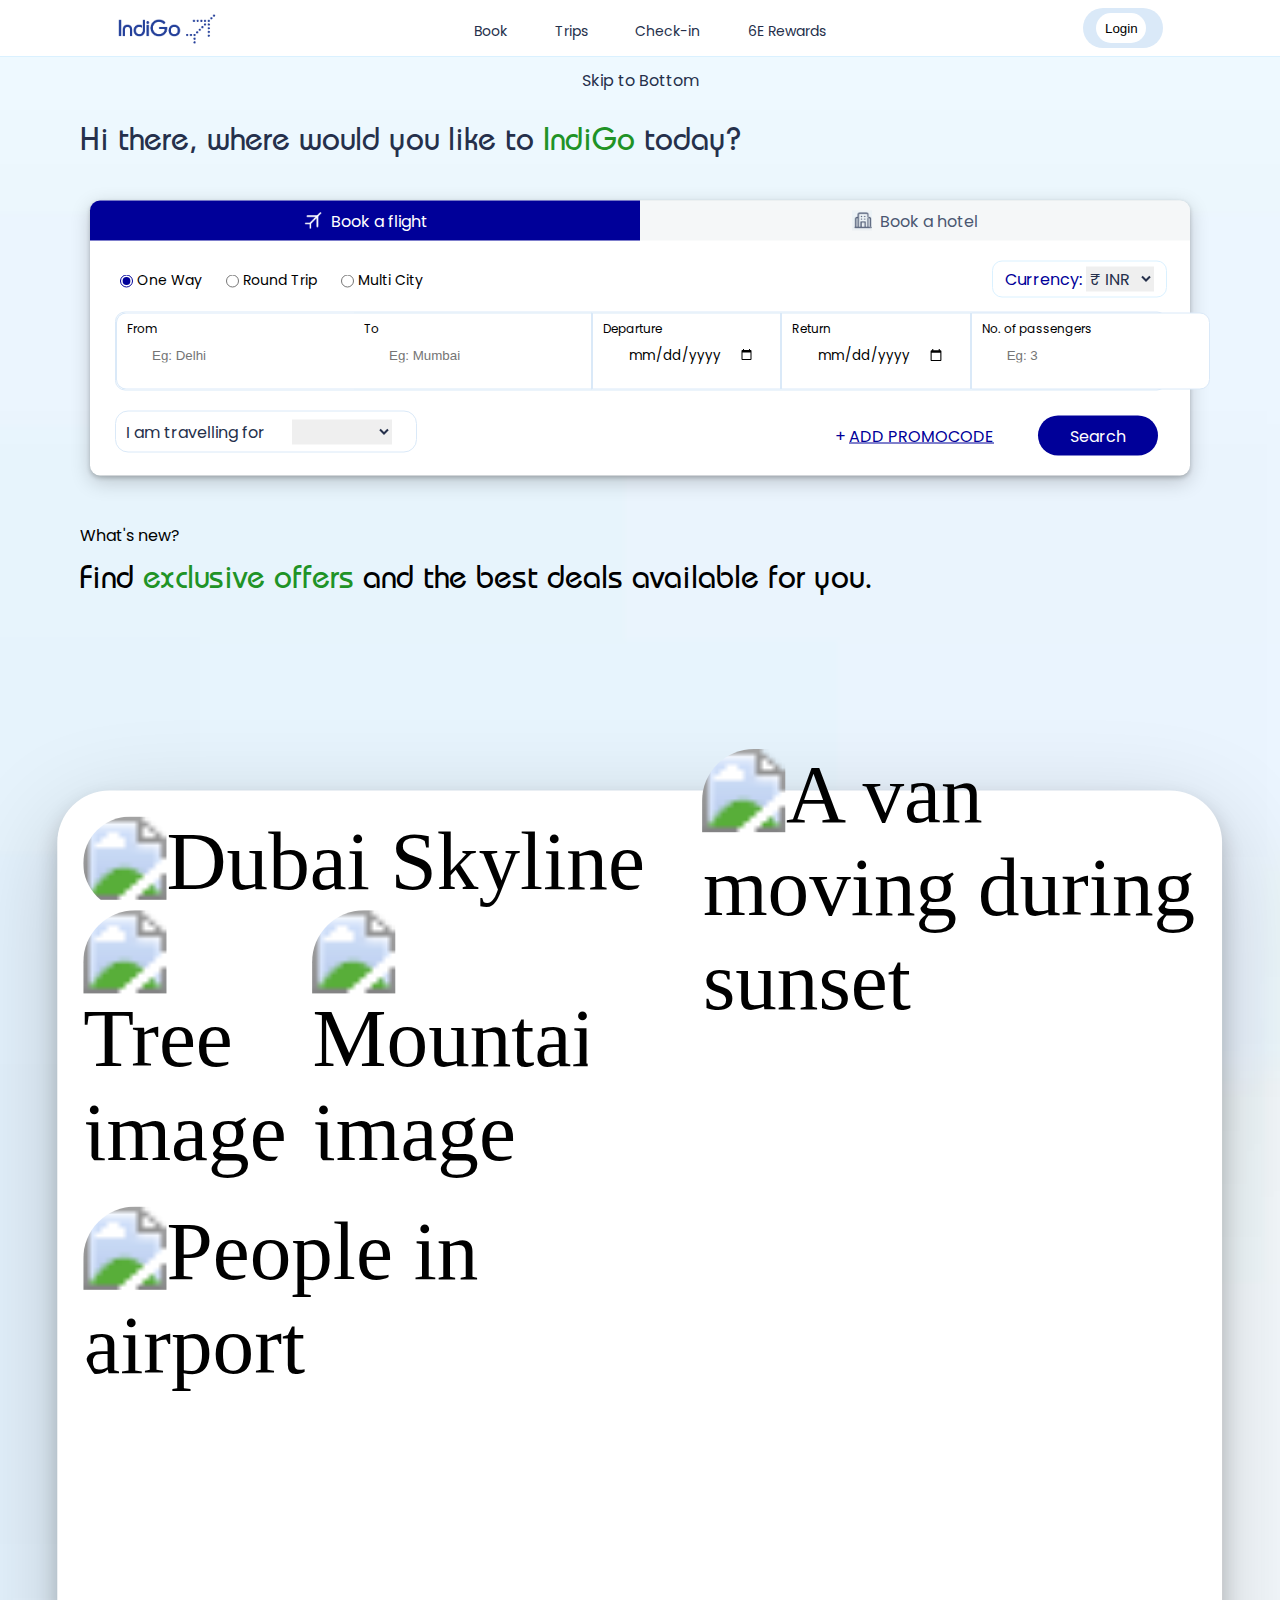
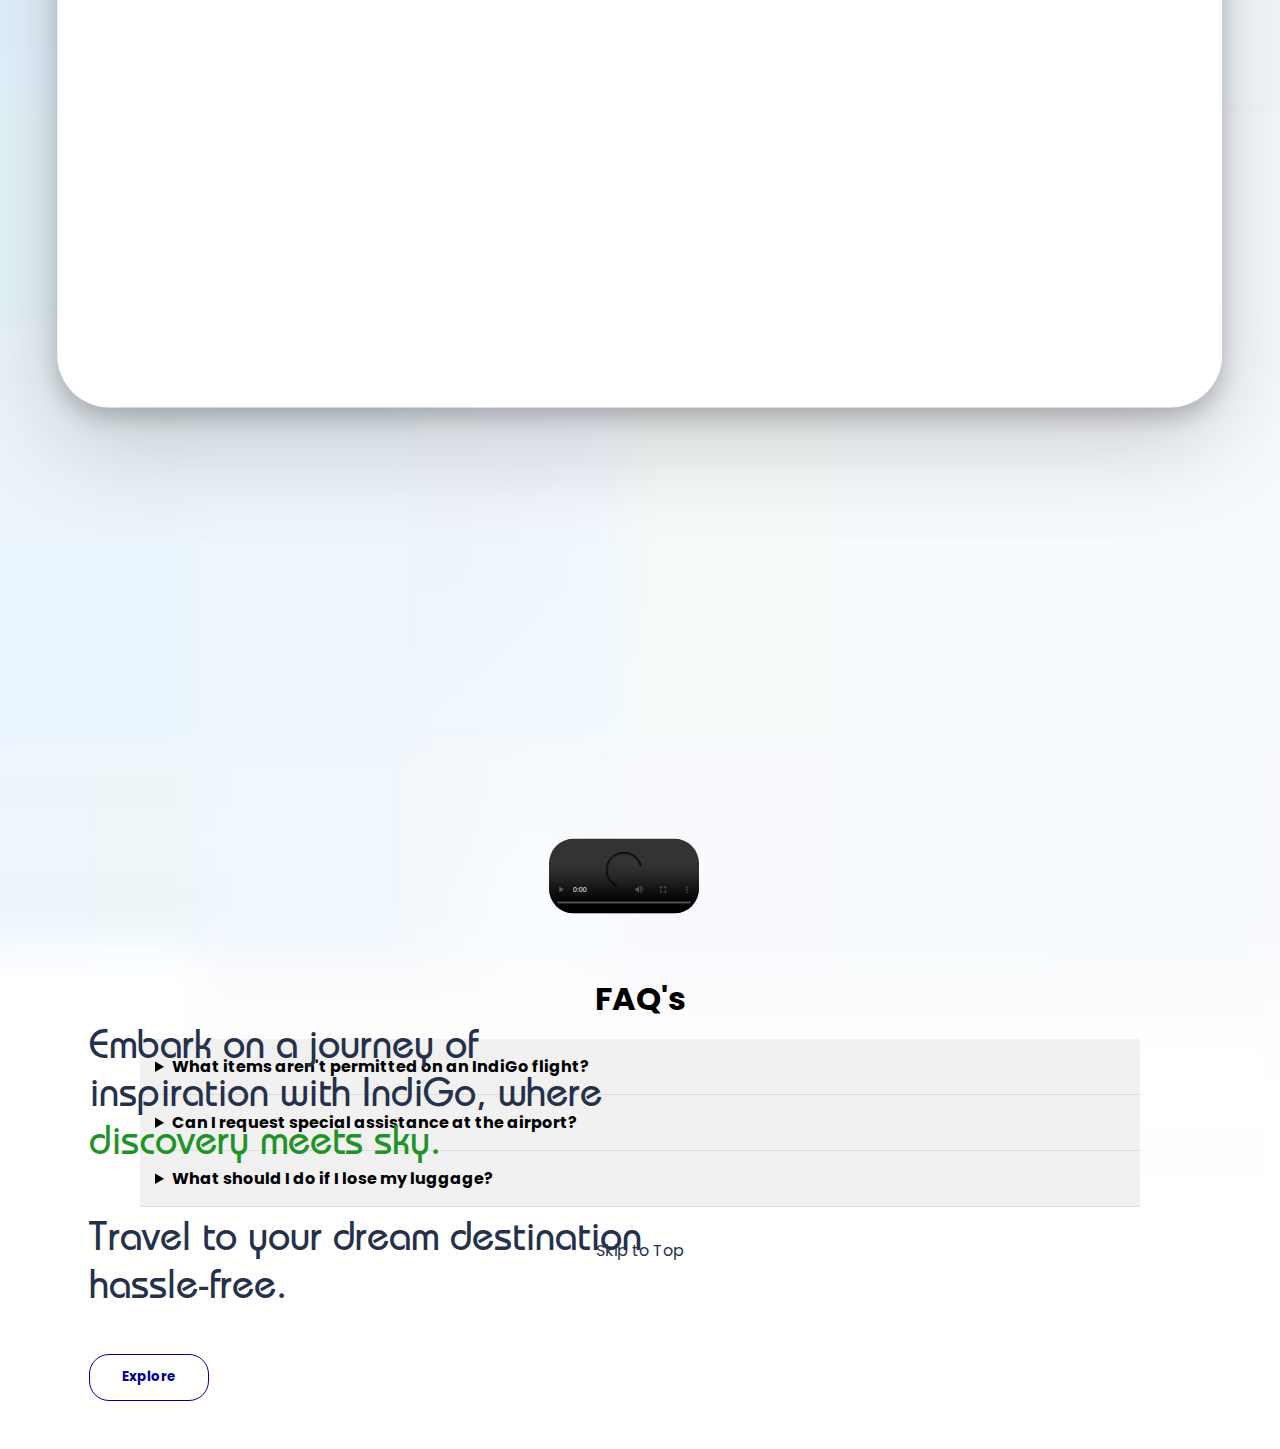
==== commit 29237082: "Update index.html" ====
--- a/IndiGO Clone/index.html
+++ b/IndiGO Clone/index.html
@@ -112,7 +112,7 @@
                             </div>
                             <div class="promoSearch">
                                 <div class="promo-search-wrapper">
-                                    <button id="promoCode">+ <u>ADD PROMOCODE</u></button>
+                                    <a href="#" id="promoCode" role="button" aria-controls="welcomeModal">+ <u>ADD PROMOCODE</u></a>
                                     <button id="searchFlight" type="submit">Search</button>
                                 </div>
                             </div>
@@ -191,9 +191,10 @@
     <div id="welcomeModal" class="modal" role="dialog" aria-labelledby="modalTitle" aria-hidden="true">
         <div class="modal-content">
             <button id="closeModal" class="close-btn" aria-label="Close modal">&times;</button>
-            <h2 id="modalTitle">Welcome!</h2>
-            <p id="modalText">Your go-to airlines to travel around the world!</p>
-            <button id="modalBtn">Explore Offers!</button>
+            <h2 id="modalTitle">Enter promocode</h2>
+            <label for="promoInput" id="promoLabel">Promo Code:</label>
+            <input type="text" id="promoInput" aria-labelledby="promoLabel" placeholder="Enter your code here">
+            <button id="submitPromoBtn">Submit</button>
         </div>
     </div>
     <script src="script.js"></script>
--- a/IndiGO Clone/style.css
+++ b/IndiGO Clone/style.css
@@ -201,7 +201,7 @@
     cursor: pointer;
 }
 
-label[for="Trip"] {
+.radio-label {
     margin-right: 20px;
     font-family: "Poppins";
     font-size: 14px;
@@ -213,7 +213,7 @@
     margin-top: 10px;
     font-size: 16px;
     font-family: "Poppins";
-    color: #757c8a;
+    color: black;
     font-weight: normal;
 }
 
@@ -385,12 +385,12 @@
 }
 
 .label-top {
-    font-size: 10px;
+    font-size: 12px;
     position: relative;
     top: -20px;
     left: -15px;
     font-family: Poppins;
-    color: #7a85a0;
+    color: black;
     font-weight: 400;
 }
 
